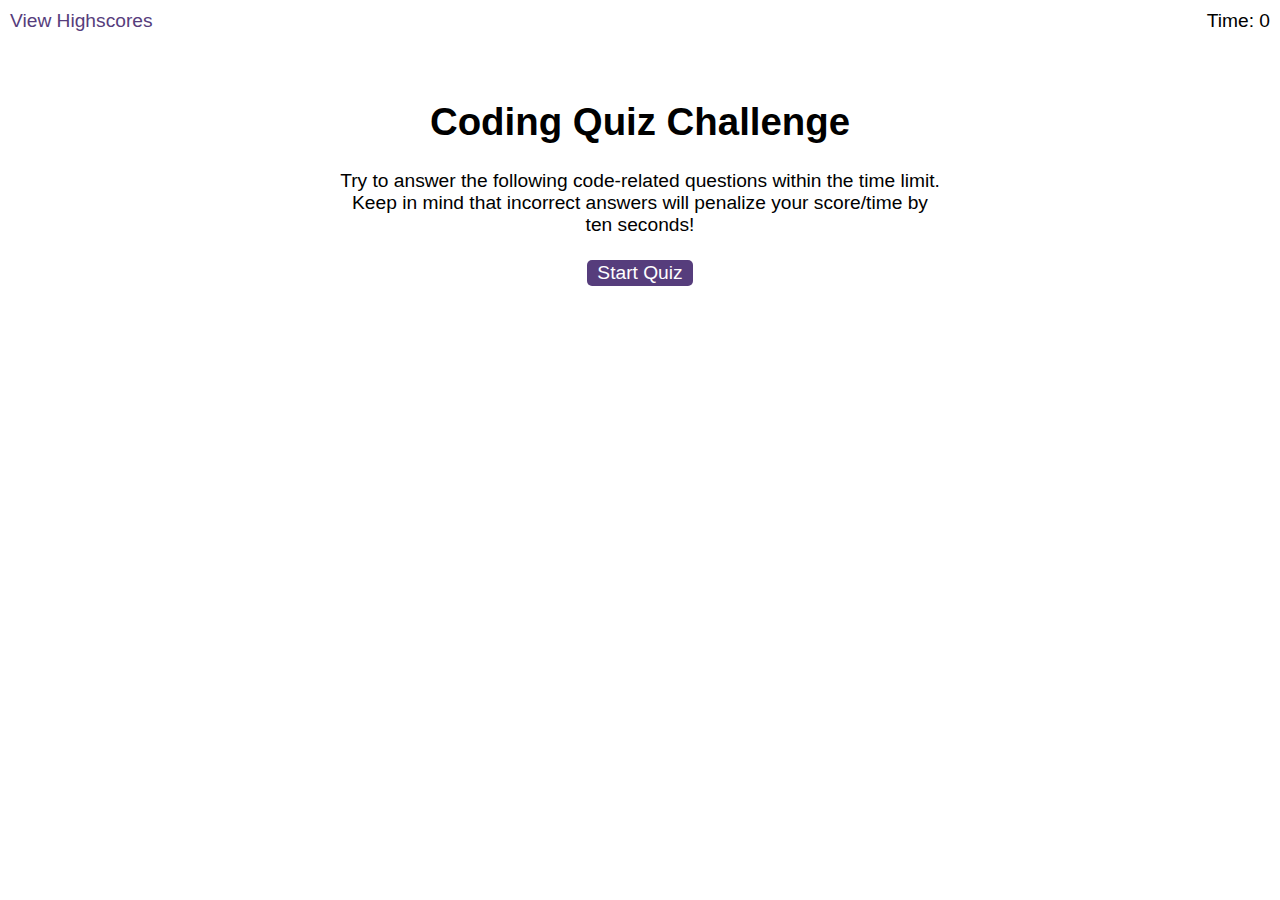
==== index.html @ ce10ef6c "Added JS files" ====
<!DOCTYPE html>
<html lang="en-gb">

<head>
  <meta charset="UTF-8" />
  <meta name="viewport" content="width=device-width, initial-scale=1.0" />
  <meta http-equiv="X-UA-Compatible" content="ie=edge" />
  <title>Coding Quiz</title>

  <link rel="stylesheet" href="./starter/assets/css/styles.css" />
</head>

<body>
  <div class="scores"><a href="highscores.html">View Highscores</a></div>

  <div class="timer">Time: <span id="time">0</span></div>

  <div class="wrapper">
    <div id="start-screen" class="start">
      <h1>Coding Quiz Challenge</h1>
      <p>
        Try to answer the following code-related questions within the time
        limit. Keep in mind that incorrect answers will penalize your
        score/time by ten seconds!
      </p>
      <button id="start">Start Quiz</button>
    </div>

    <div id="questions" class="hide">
      <h2 id="question-title"></h2>
      <div id="choices" class="choices"></div>
    </div>

    <div id="end-screen" class="hide">
      <h2>All done!</h2>
      <p>Your final score is <span id="final-score"></span>.</p>
      <p>
        Enter initials: <input type="text" id="initials" max="3" />
        <button id="submit">Submit</button>
      </p>
    </div>

    <div id="feedback" class="feedback hide"></div>
  </div>

  <script src="./starter/assets/js/questions.js"></script>
  <script src="./starter/assets/js/logic.js"></script>
</body>

</html>
---- starter/assets/css/styles.css ----
body {
  font-family: Arial;
  font-size: 120%;
}

a {
  color: #563d7c;
  text-decoration: none;
  transition: color 0.1s;
}

a:hover {
  color: #8570a5;
}

button {
  display: inline-block;
  margin: 5px;
  cursor: pointer;
  font-size: 100%;
  background-color: #563d7c;
  border-radius: 5px;
  padding: 2px 10px;
  color: white;
  border: 0;
  transition: background-color 0.1s;
}

button:hover {
  background-color: #8570a5;
}

.choices button {
  display: block;
}

input[type="text"] {
  font-size: 100%;
}

ol {
  padding-left: 0px;
  max-height: 400px;
  overflow: auto;
}

li {
  padding: 5px;
  list-style: decimal inside none;
}

li:nth-child(odd) {
  background-color: #f3edfc;
}

.wrapper {
  margin: 100px auto 0 auto;
  max-width: 600px;
}

.hide {
  display: none;
}

.start {
  text-align: center;
}

.scores {
  position: absolute;
  top: 10px;
  left: 10px;
}

.feedback {
  font-style: italic;
  font-size: 120%;
  margin-top: 20px;
  padding-top: 10px;
  color: gray;
  border-top: 2px solid #ccc;
}

.timer {
  position: absolute;
  top: 10px;
  right: 10px;
}
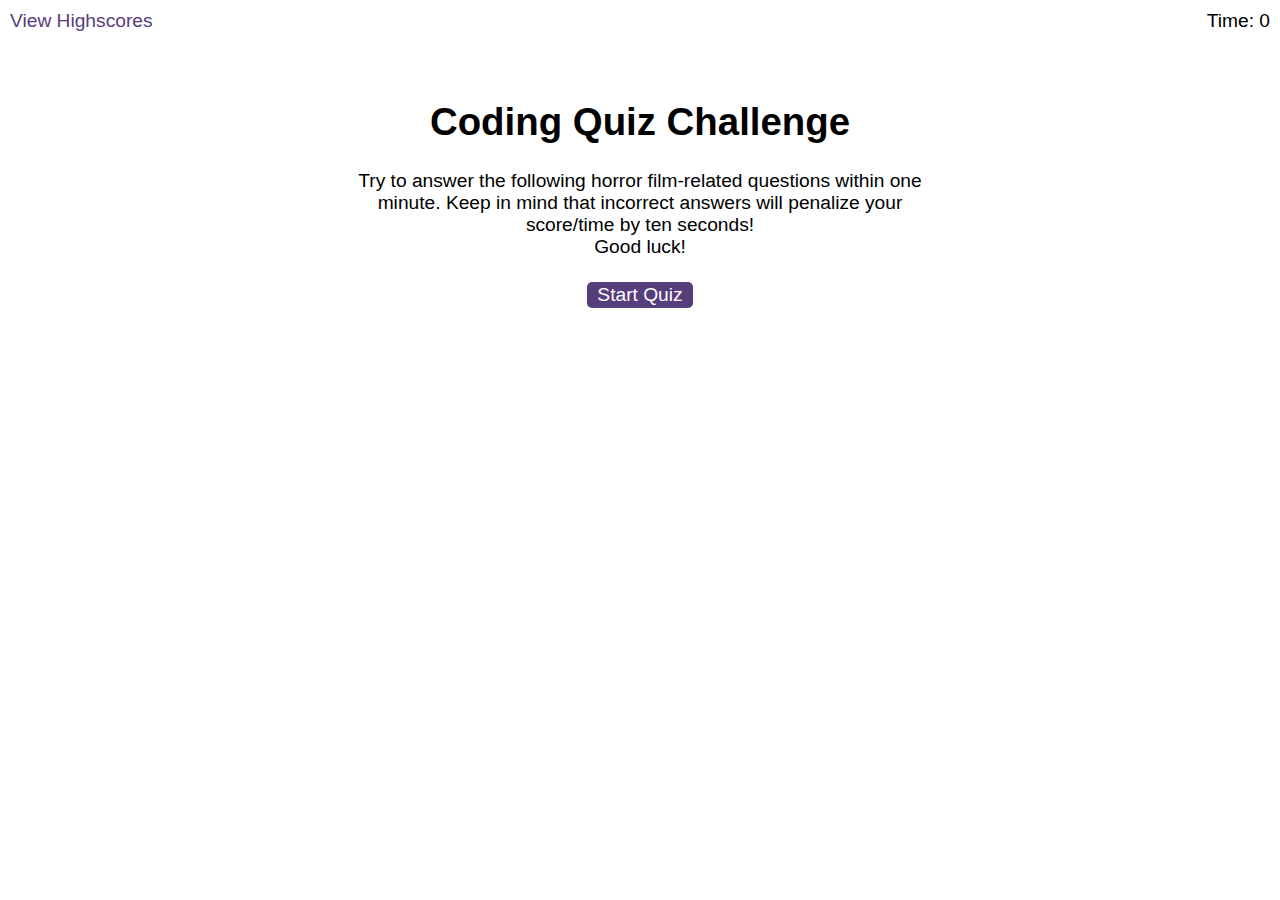
==== commit aa8535d3: "Fixed timer and edited HTML text for quiz" ====
--- a/index.html
+++ b/index.html
@@ -19,23 +19,25 @@
     <div id="start-screen" class="start">
       <h1>Coding Quiz Challenge</h1>
       <p>
-        Try to answer the following code-related questions within the time
-        limit. Keep in mind that incorrect answers will penalize your
-        score/time by ten seconds!
+        Try to answer the following horror film-related questions within one minute. Keep in mind that incorrect answers
+        will penalize your
+        score/time by ten seconds! <br>
+        Good luck!
       </p>
-      <button id="start">Start Quiz</button>
+      <button id="start-button">Start Quiz</button>
     </div>
 
     <div id="questions" class="hide">
       <h2 id="question-title"></h2>
       <div id="choices" class="choices"></div>
+      <p id="message"></p>
     </div>
 
     <div id="end-screen" class="hide">
       <h2>All done!</h2>
-      <p>Your final score is <span id="final-score"></span>.</p>
+      <p>Your final score is <span id="final-score"></span>!</p>
       <p>
-        Enter initials: <input type="text" id="initials" max="3" />
+        Enter initials: <input type="text" id="initials" maxlength="3" />
         <button id="submit">Submit</button>
       </p>
     </div>
--- a/starter/assets/css/styles.css
+++ b/starter/assets/css/styles.css
@@ -66,6 +66,10 @@
   text-align: center;
 }
 
+.next-button {
+  text-align: right;
+}
+
 .scores {
   position: absolute;
   top: 10px;
@@ -85,4 +89,4 @@
   position: absolute;
   top: 10px;
   right: 10px;
-}
+}